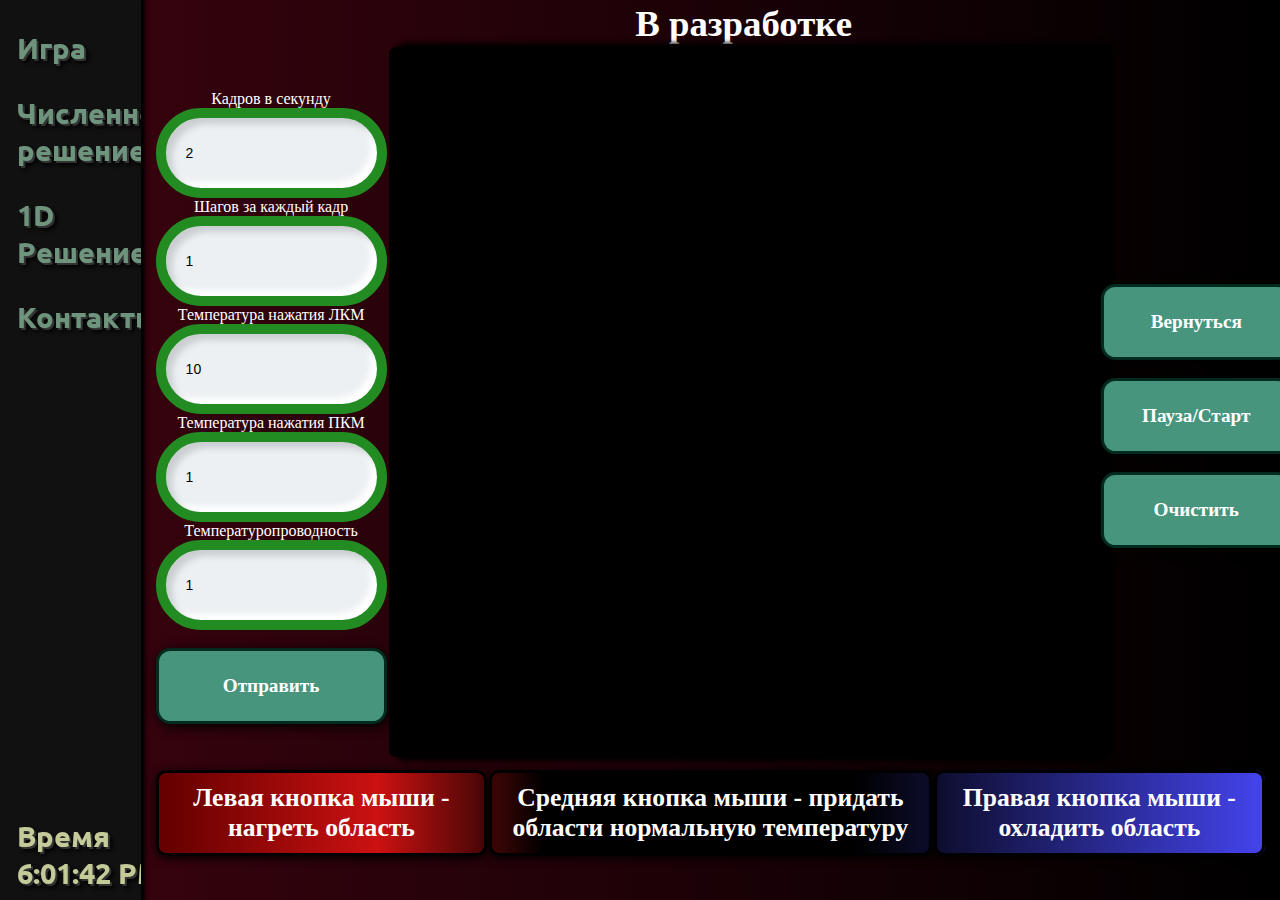
==== index.html @ 304134ef "Add files via upload" ====
<!DOCTYPE html>
<html>
<head> 

  <meta charset="UTF-8">
  <meta name="viewport" content="width=device-width, initial-scale=1.0">
  <title>Курсовая работа 131-МКо</title>
  <link rel="stylesheet" href="./css/site.css">
  <link rel="icon" href="Img/favicon.ico">
  
</head>

<nav class="menu">
    <table>
    <tr><td class ="menutable">
        <li><a href="index.html">Игра</a></li>
        <li><a href="index2.html">Численное решение</a></li>
        <li><a href="index3.html">1D Решение</a></li>
        <li><a href="#">Контакты</a></li>
    </td></tr>
    <tr><td>
        <li><div class="showtime"> Время <div id="clock">
        </div></li>
    </td></tr>
    </table>
</nav>


<body>

  <table class="TableGame">
    <tr>
      <td></td>
      <th class="headesthead">В разработке</th>
      <td></td>
    </tr>
    <tr>
      <td>
                    <label>
                    Кадров в секунду
                    <form> <input type="text" class="forms" id="fraps" value="2">
                    </form>
                    </label>


                    <label>
                    Шагов за каждый кадр
                    <form > <input type="text" class="forms" id="steps" value="1" pattern ="[0-9]{0,3}">
                    </form>
                    </label>

                    <label>
                    Температура нажатия ЛКМ
                    <form > <input type="text" class="forms"  id="T_mmx" value="10"  pattern ="[0-9]{0,3}">
                    </form>
                    </label>

                    <label>Температура нажатия ПКМ
                    <form> <input type="text"  class="forms"  id="T_mmn" value="1">
                    </form>
                    </label>

                    <label>Температуропроводность
                    <form > <input type="text"  class="forms"  id="T_mmn" value="1">
                    </form>
                    </label>

                    <input class="knopki" type="button" id="sendbutton" value="Отправить"/>
      </td>


      <td>
        <div class ="game">
          <canvas class="Heat" id="Heat_2D_canvas" width="700" height="700">fff</canvas>
        </div>
      </td>


      <td style="text-align: start;"> 
        <ul>
          <li> 
            <input class="knopki" type="button" id="toback" value="Вернуться"/>
          </li>
          <li>
            <input class="knopki" type="button" id="button_pause" value="Пауза/Старт"/>
          </li>
          <li> 
            <input class="knopki" type="button" id="button_clear" value="Очистить"/>
          </li>
          

        </ul>
        </td>
    </tr>

</table>
<table>
  <tr class="control">

    <td style="width: 30%;">Левая кнопка мыши - нагреть область</td>

    <td style="width: 700px;">Средняя кнопка мыши - придать области нормальную температуру</td>
    <td style="width: 30%;">Правая кнопка мыши - охладить область</td>
  </tr>
</table>


<script src="./scripts/showtime.js"> </script>
<script src="./scripts/Heat_2D.js"> </script>
</body>
</html>
---- css/site.css ----
@import url('https://fonts.googleapis.com/css?family=Ubuntu');

* {
  font-size: 100%;
  font: optional: 'Ubuntu';
  margin: 0;
  padding: 0;
  top: 0;
  bottom: 0;
  outline: none;
  list-style-type: none;
}

/* Проверка границtable,td,tr,th
{border: 1px solid #fff;}*/



body{
  display: absolute;
  position: inherit; 

  height: 100%;
  width: 87%;
  margin-left: 12%;   /* Поставить такой же, как и ширину боковой панели */
  background: linear-gradient(270deg,#000,#3c030f);
  background-attachment: absolute;
  background-size: 100%;
  color:#fff;
}



.menu {
  display: absolute;
  height: 100%; 
  width: 11%; /* Ширина боковой панели (Изменить ширину body на такое же значение!) */
  position: fixed; /* Остается на месте при скролле */
  z-index: 1; 
  top: 1; 
  left: 0;
  background-color: #111;
  overflow-x: hidden; /* Отключить горизонтальный сролл */
  padding-top: 20px;
  font-size: 180%;
  font-weight: 700;
  font-family: 'Ubuntu';
  margin: 0;
  padding: 0;
  outline: none;
  box-shadow: 0 0 0.15em 4px #000;
}

.menu table,.menu td{
  text-align: start;
  align-content: start;
  height: 100%;
  width: 100%;
}


/* Ссылки в меню */
.menu a {
  padding: 10px 0px 0px 15px;
  text-decoration: none;
  color: #6F947E;
  display: grid;
  margin-top: 2vh; /* Расстояние между ссылками */
  text-shadow: 2px 2px #333, 4px 4px 4px #000;
}

/* Смена цввета при наведении */
.menu a:hover {
    color: #f1f1f1;
    text-shadow: 3px 3px 1px #000;
}


/*////////////////////////////////////////////////////////////////////////////////////////////////////////////////////////*/
/* Время */
/*////////////////////////////////////////////////////////////////////////////////////////////////////////////////////////*/
.showtime {
    padding: 0 8px 6px 15px;
    color: #C4CA98;
    display: grid;
    text-shadow: 2px 2px #333, 4px 4px 4px #000;
}


/*////////////////////////////////////////////////////////////////////////////////////////////////////////////////////////*/
/* Страница */
/*////////////////////////////////////////////////////////////////////////////////////////////////////////////////////////*/

/* Заголовок */
.headesthead{
  font-size: 2.3rem;
  margin: 10px;
  text-align: center;
}

table,tr,th{
  width: 100%;
  height: 100%;
  text-align: center;
}


#board,#Heat_2D_canvas {
  width: 700px;
  height: 700px; 
}


.Heat{
  border:5px solid #000000; 
  border-radius:7px; 
  margin-bottom: 5px;
  background-color: #000000;
  box-shadow:  10px 0 0.3em  0.2em #000;;
}

/* Надпись с управлением */
.control{
  width: 100%;
  text-align: center;
  color: #fff;
  background-color: #47957D;
  font-weight: 600;
  font-size: 160%;
  background: linear-gradient(to left, #44e 0%, #000 37%,#000 65%, #c11 80%,#600 99%);
  background-attachment: absolute;
  background-size: 100%;
  border-radius: 10px;
  

}

.control td {
border: 3px solid #000;
padding: 10px 10px;
border-radius: 10px;
box-shadow: 0px 2px 10px 0em #000;
}


/* На экранах меньшего размера, где высота менее 450 пикселей, изменяет стиль боковой панели (меньше отступов и меньший размер шрифта). */
@media screen and (max-height: 450px) {
    .menu {padding-top: 15px;}
    .menu a {font-size: 18px;}
}

.knopki {
    margin-top: 2vh;
    color: #fff;
    font-family: 'Oswald';
    font-weight: 600;
    font-size: 120%;
    padding: 1.25em 2em;
    background: #47957D;
    border: 3px solid #022B1F;
    border-radius: 0.75em;
    transform-style: preserve-3d;
    transition: transform 150ms cubic-bezier(0, 0, 0.58, 1), background 150ms cubic-bezier(0, 0, 0.58, 1);
    min-width: 100%;
    box-shadow:  2px 3px 0.6em 0 #000;
    }

.knopki:hover {
      background: #4a1517;
      color: #fff;
      border: 3px ridge #170109;
      transform: translate(0, 0.25em);
      cursor:pointer;
    }
.knopki:active {
      color: #ffffff;
      background: #150007;
      border: 1px ridge #000;
      cursor:grabbing;
      transition: background-color 0.2s ease-in-out;
  }

  /* Кнопка "Очистить"  */
  .clearbut{
    margin-left: 7vh;
    margin-top: 0;
    min-width: 20%;
  }

  /* Темы */

  .themetext{
  text-align: left;
  font-size: 120%;
  font-weight: 600;
  }

  .theme{
    font-family: 'Ubuntu';
    width: 30px;
    height: 30px;
    padding: 0em 0em;
    min-width: 25%;
    min-height: 25%;
    font-size: 100%;
  }


/*////////////////////////////////////////////////////////////////////////////////////////////////////////////*/
/*Слайдеры*/
/*////////////////////////////////////////////////////////////////////////////////////////////////////////////*/


body input[type=range] {
  -webkit-appearance: none;
  -moz-appearance: none;
  appearance: none;
  width: 280px;
  background-color: transparent;
  outline: 3px   hsl(0, 0%, 0%);
  border: 2px solid #b18597;
  border-radius: 0.75em;
  margin-top: 0.25vh;
  margin-bottom: 2.5vh;
}
body input[type=range]:focus {
  outline-color: #f8b195;
}

/* Черта Градиент */
body input[type=range]::-webkit-slider-runnable-track {
  -webkit-appearance: none;
  appearance: none;
  height: 10px;
  background: linear-gradient(to right, #5555ff 0%, #ffa000 40%, #ff0000 90%);
  box-shadow: 1px 1px 1em 2px #000000, -0.5px -0.5px 0.15em 0px #ffffff, 0 0 1em 1px #000;
}

/*Ползунок */
body input[type=range]::-webkit-slider-thumb {
  -webkit-appearance: none;
  appearance: none;
  border:  2px solid #fff;
  border-radius: 70%;
  height: 20px;
  width: 20px;
  position: relative;
  bottom: 8px;
  background: #000;
  background-size: 50%;
  box-shadow: 0px 10px 10px 0px rgba(0, 0, 0, 1);
  cursor: grab;
}
body input[type=range]::-webkit-slider-thumb:active {
  cursor: grabbing;
}

/*Ползунок со временем */
#ctlTime{
  width: 420px;
  &::-webkit-slider-runnable-track {
  -webkit-appearance: none;
  appearance: none;
  height: 10px;
  background: linear-gradient(to right, #aaa 0%, #bbb 50%, #ccc 90%);
  box-shadow: 2px 1px 1em 2px #000000, -0.5px -0.5px 0.1em 0px #cccccc  -webkit-appearance: none;
  text-align: center;
    }

}

/* Загрузка */
.loader {
    width: 35px;
    height: 35px;
    border: 5px solid #FFF;
    border-bottom-color: #FF3D00;
    border-radius: 50%;
    display: inline-block;
    box-sizing: border-box;
    animation: rotation 1s linear infinite;
    }

    @keyframes rotation {
    0% {
        transform: rotate(0deg);
    }
    100% {
        transform: rotate(360deg);
    }
    }


.forms {
 background: #ecf0f3;
  padding: 10px;
  padding-left: 20px;
  height: 50px;
  font-size: 14px;
  border-radius: 50px;
  box-shadow: inset 6px 6px 6px #cbced1, inset -6px -6px 6px white;
}

.forms:hover {
      
    }
          
.forms:focus {

      }
    
.forms:valid {
  border: 10px solid;
  border-color: forestgreen;
}



.forms:invalid {
   border: 10px solid;
  border-color: firebrick;
}
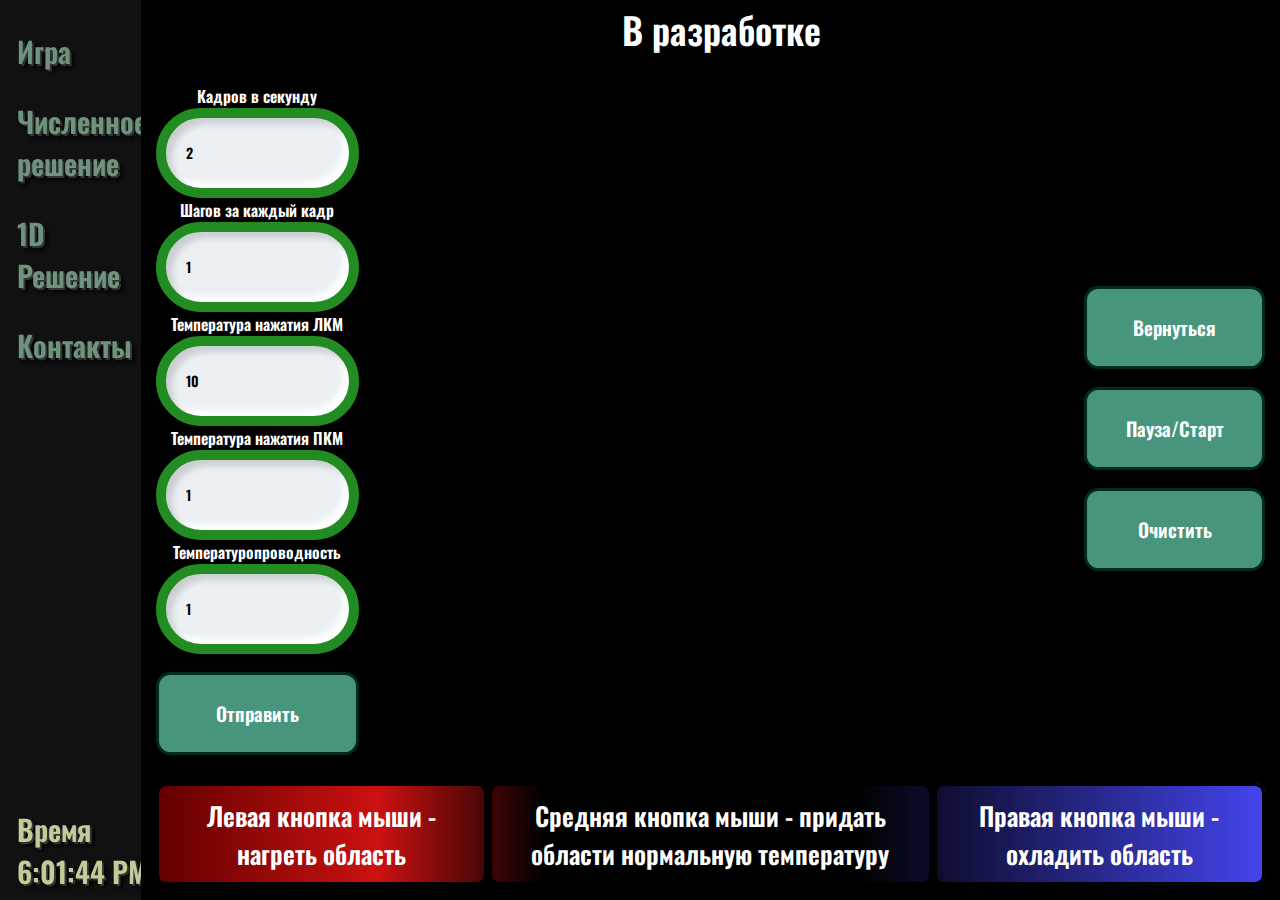
==== commit 37c285a6: "Add files via upload" ====
--- a/index.html
+++ b/index.html
@@ -18,8 +18,8 @@
         <li><a href="index3.html">1D Решение</a></li>
         <li><a href="#">Контакты</a></li>
     </td></tr>
-    <tr><td>
-        <li><div class="showtime"> Время <div id="clock">
+    <tr class="showtime"><td >
+        <li ><div > Время <div id="clock">
         </div></li>
     </td></tr>
     </table>
@@ -28,6 +28,7 @@
 
 <body>
 
+  
   <table class="TableGame">
     <tr>
       <td></td>
--- a/css/site.css
+++ b/css/site.css
@@ -1,29 +1,31 @@
 @import url('https://fonts.googleapis.com/css?family=Ubuntu');
+@import url('https://fonts.googleapis.com/css2?family=Oswald:wght@200..700&display=swap');
 
 * {
   font-size: 100%;
-  font: optional: 'Ubuntu';
+  font-family: 'Oswald';
   margin: 0;
   padding: 0;
   top: 0;
   bottom: 0;
   outline: none;
   list-style-type: none;
-}
-
-/* Проверка границtable,td,tr,th
-{border: 1px solid #fff;}*/
+  font-weight: 600;
+}
+
+/* Проверка границ 
+table,td,tr,th {border: 1px solid #fff;}*/
 
 
 
 body{
   display: absolute;
   position: inherit; 
-
+  font-family: 'Oswald';
   height: 100%;
   width: 87%;
   margin-left: 12%;   /* Поставить такой же, как и ширину боковой панели */
-  background: linear-gradient(270deg,#000,#3c030f);
+  background: linear-gradient(270deg,#000,#000);
   background-attachment: absolute;
   background-size: 100%;
   color:#fff;
@@ -44,7 +46,7 @@
   padding-top: 20px;
   font-size: 180%;
   font-weight: 700;
-  font-family: 'Ubuntu';
+  font-family: 'Oswald';
   margin: 0;
   padding: 0;
   outline: none;
@@ -84,6 +86,7 @@
     color: #C4CA98;
     display: grid;
     text-shadow: 2px 2px #333, 4px 4px 4px #000;
+    height: 10%;
 }
 
 
@@ -106,8 +109,7 @@
 
 
 #board,#Heat_2D_canvas {
-  width: 700px;
-  height: 700px; 
+  background-color: #000000;
 }
 
 
@@ -115,7 +117,7 @@
   border:5px solid #000000; 
   border-radius:7px; 
   margin-bottom: 5px;
-  background-color: #000000;
+  
   box-shadow:  10px 0 0.3em  0.2em #000;;
 }
 
@@ -182,7 +184,7 @@
 
   /* Кнопка "Очистить"  */
   .clearbut{
-    margin-left: 7vh;
+
     margin-top: 0;
     min-width: 20%;
   }
@@ -215,13 +217,15 @@
   -webkit-appearance: none;
   -moz-appearance: none;
   appearance: none;
-  width: 280px;
+  width: 320px;
   background-color: transparent;
   outline: 3px   hsl(0, 0%, 0%);
-  border: 2px solid #b18597;
+  border: 3px solid #000;
   border-radius: 0.75em;
   margin-top: 0.25vh;
   margin-bottom: 2.5vh;
+  border-bottom: 5px solid #111;
+
 }
 body input[type=range]:focus {
   outline-color: #f8b195;
@@ -234,24 +238,29 @@
   height: 10px;
   background: linear-gradient(to right, #5555ff 0%, #ffa000 40%, #ff0000 90%);
   box-shadow: 1px 1px 1em 2px #000000, -0.5px -0.5px 0.15em 0px #ffffff, 0 0 1em 1px #000;
+  border-radius: 1.75em;
+
 }
 
 /*Ползунок */
 body input[type=range]::-webkit-slider-thumb {
   -webkit-appearance: none;
   appearance: none;
-  border:  2px solid #fff;
+  border:  2px solid #ccc;
   border-radius: 70%;
   height: 20px;
   width: 20px;
   position: relative;
   bottom: 8px;
-  background: #000;
+  background: #333;
   background-size: 50%;
   box-shadow: 0px 10px 10px 0px rgba(0, 0, 0, 1);
   cursor: grab;
+  box-shadow: inset 0 0 0 2px #1597ff;
 }
 body input[type=range]::-webkit-slider-thumb:active {
+  background: #000;
+  border:  2px solid #ccc;
   cursor: grabbing;
 }
 
@@ -266,8 +275,53 @@
   box-shadow: 2px 1px 1em 2px #000000, -0.5px -0.5px 0.1em 0px #cccccc  -webkit-appearance: none;
   text-align: center;
     }
-
-}
+}
+
+/*Значения ползунков*/
+#h4-container {
+  width: 300px;
+  max-width: 100%;
+  padding: 0 20px;
+}
+#h4-container #h4-subcontainer {
+  width: 100%;
+  position: relative;
+}
+#h4-container #h4-subcontainer h4 {
+  display: flex;
+  align-items: center;
+  justify-content: center;
+  position: absolute;
+  top: 0;
+  margin-top: -6rem;
+  width: 40px;
+  height: 40px;
+  color: #fff !important;
+  font-size: 12px;
+  transform-origin: center 10px;
+  transition: margin-top 0.15s ease-in-out, opacity 0.15s ease-in-out;
+}
+#h4-container #h4-subcontainer h4 span {
+  position: absolute;
+  width: 100%;
+  height: 100%;
+  top: 0;
+  left: 0;
+  background-color: #ff97ff;
+  border-radius: 100% 10% 0 ;
+  transform: rotate(45deg);
+  z-index: -1;
+}
+
+input:not(:active) + #h4-container h4 {
+  opacity: 0;
+  margin-top: 500px;
+  pointer-events: none;
+}
+
+
+
+
 
 /* Загрузка */
 .loader {
@@ -280,7 +334,6 @@
     box-sizing: border-box;
     animation: rotation 1s linear infinite;
     }
-
     @keyframes rotation {
     0% {
         transform: rotate(0deg);
@@ -290,6 +343,15 @@
     }
     }
 
+/*Статусбар*/
+.statusheat {
+  color: #0f0;
+  border: 5px solid #fff;
+  width: 22%;
+  text-align: left;
+}
+
+/*Формы для заполнения*/
 
 .forms {
  background: #ecf0f3;
@@ -300,24 +362,20 @@
   border-radius: 50px;
   box-shadow: inset 6px 6px 6px #cbced1, inset -6px -6px 6px white;
 }
-
 .forms:hover {
       
-    }
-          
+    }   
 .forms:focus {
 
-      }
-    
+      }   
 .forms:valid {
   border: 10px solid;
   border-color: forestgreen;
 }
-
-
-
 .forms:invalid {
-   border: 10px solid;
+  border: 10px solid;
   border-color: firebrick;
 }
 
+
+
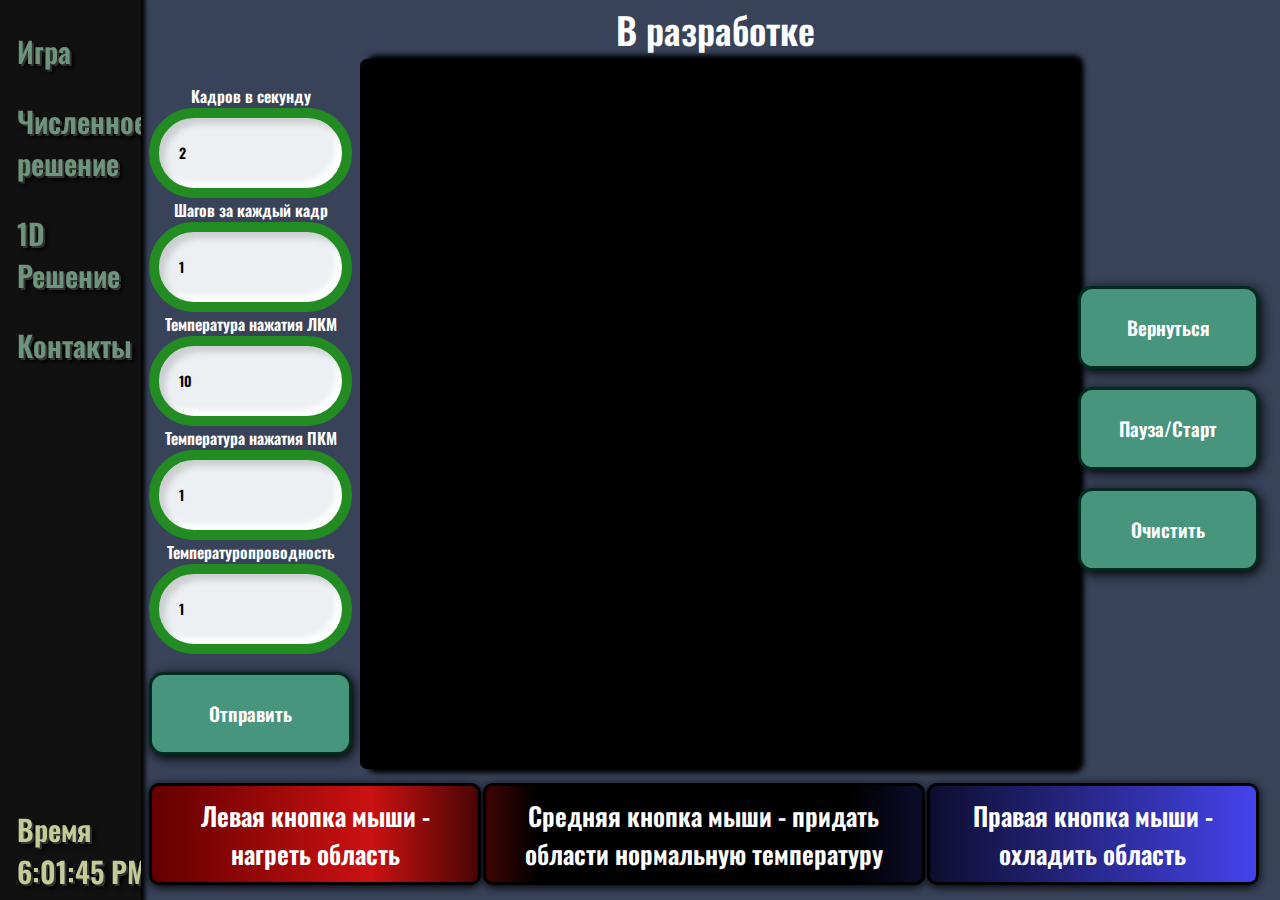
==== commit 34340da4: "Add files via upload" ====
--- a/index.html
+++ b/index.html
@@ -17,10 +17,10 @@
         <li><a href="index2.html">Численное решение</a></li>
         <li><a href="index3.html">1D Решение</a></li>
         <li><a href="#">Контакты</a></li>
-    </td></tr>
+            </td>
+    </tr>
     <tr class="showtime"><td >
-        <li ><div > Время <div id="clock">
-        </div></li>
+        <li ><div > Время <div id="clock"> 00:00:00</div></li>
     </td></tr>
     </table>
 </nav>
@@ -62,7 +62,7 @@
                     </label>
 
                     <label>Температуропроводность
-                    <form > <input type="text"  class="forms"  id="T_mmn" value="1">
+                    <form > <input type="text"  class="forms"  id="T_xi" value="1">
                     </form>
                     </label>
 
@@ -96,7 +96,7 @@
 
 </table>
 <table>
-  <tr class="control">
+  <tr class="controlrules">
 
     <td style="width: 30%;">Левая кнопка мыши - нагреть область</td>
 
@@ -108,5 +108,6 @@
 
 <script src="./scripts/showtime.js"> </script>
 <script src="./scripts/Heat_2D.js"> </script>
+<script src="./scripts/activebutton.js"> </script>
 </body>
 </html>--- a/css/site.css
+++ b/css/site.css
@@ -13,9 +13,9 @@
   font-weight: 600;
 }
 
-/* Проверка границ 
-table,td,tr,th {border: 1px solid #fff;}*/
-
+/* Проверка границ
+table,td,tr,th {border: 1px solid #000;}
+ */
 
 
 body{
@@ -24,11 +24,12 @@
   font-family: 'Oswald';
   height: 100%;
   width: 87%;
-  margin-left: 12%;   /* Поставить такой же, как и ширину боковой панели */
-  background: linear-gradient(270deg,#000,#000);
+  margin-left: 11.5%;   /* Поставить такой же, как и ширину боковой панели */
+  background: linear-gradient(90deg,#384259,#384259);
   background-attachment: absolute;
   background-size: 100%;
   color:#fff;
+  -webkit-text-stroke: 0.01px #000;
 }
 
 
@@ -97,16 +98,21 @@
 /* Заголовок */
 .headesthead{
   font-size: 2.3rem;
-  margin: 10px;
-  text-align: center;
+
+
 }
 
 table,tr,th{
   width: 100%;
+  max-width: 100%;
   height: 100%;
   text-align: center;
 }
 
+.nonmove{
+  width: 10%;
+
+}
 
 #board,#Heat_2D_canvas {
   background-color: #000000;
@@ -117,12 +123,11 @@
   border:5px solid #000000; 
   border-radius:7px; 
   margin-bottom: 5px;
-  
   box-shadow:  10px 0 0.3em  0.2em #000;;
 }
 
 /* Надпись с управлением */
-.control{
+.controlrules{
   width: 100%;
   text-align: center;
   color: #fff;
@@ -133,11 +138,9 @@
   background-attachment: absolute;
   background-size: 100%;
   border-radius: 10px;
-  
-
-}
-
-.control td {
+}
+
+.controlrules td {
 border: 3px solid #000;
 padding: 10px 10px;
 border-radius: 10px;
@@ -167,14 +170,15 @@
     box-shadow:  2px 3px 0.6em 0 #000;
     }
 
-.knopki:hover {
+.knopki:hover,.theme:hover{
       background: #4a1517;
       color: #fff;
       border: 3px ridge #170109;
       transform: translate(0, 0.25em);
       cursor:pointer;
     }
-.knopki:active {
+
+.knopki:active,.theme:active{
       color: #ffffff;
       background: #150007;
       border: 1px ridge #000;
@@ -182,36 +186,56 @@
       transition: background-color 0.2s ease-in-out;
   }
 
-  /* Кнопка "Очистить"  */
+/* Кнопка "Очистить"  */
   .clearbut{
-
-    margin-top: 0;
-    min-width: 20%;
-  }
-
-  /* Темы */
-
+    margin-top: -1vh;
+    margin-left: -1vh;
+    min-width: 10%;
+    height: 50px;
+    padding: 0 0;
+  }
+
+
+/* Темы */
   .themetext{
-  text-align: left;
-  font-size: 120%;
-  font-weight: 600;
+  text-align: center;
+  font-size: 200%;
+  font-weight: 700;
   }
 
   .theme{
     font-family: 'Ubuntu';
-    width: 30px;
-    height: 30px;
+    width: 50px;
+    height: 50px;
     padding: 0em 0em;
-    min-width: 25%;
-    min-height: 25%;
+    min-width: 50px;
     font-size: 100%;
-  }
-
+    color: #fff;
+    border-radius: 3.6rem;
+    background: #222;
+    border: 2px solid #000;
+  }
+
+ .activebutton{
+    font-family: 'Ubuntu';
+    width: 50px;
+    height: 50px;
+    padding: 0em 0em;
+    min-width: 50px;
+    font-size: 100%;
+    color: #000;
+    border-radius: 3.6rem;
+    background: #fff;
+    border: 2px solid #000;
+  }
 
 /*////////////////////////////////////////////////////////////////////////////////////////////////////////////*/
 /*Слайдеры*/
 /*////////////////////////////////////////////////////////////////////////////////////////////////////////////*/
 
+.numheatsliders{
+  font-size:20px;
+}
 
 body input[type=range] {
   -webkit-appearance: none;
@@ -222,8 +246,8 @@
   outline: 3px   hsl(0, 0%, 0%);
   border: 3px solid #000;
   border-radius: 0.75em;
-  margin-top: 0.25vh;
-  margin-bottom: 2.5vh;
+  margin-top: 1vh;
+  margin-bottom: 1vh;
   border-bottom: 5px solid #111;
 
 }
@@ -236,7 +260,7 @@
   -webkit-appearance: none;
   appearance: none;
   height: 10px;
-  background: linear-gradient(to right, #5555ff 0%, #ffa000 40%, #ff0000 90%);
+
   box-shadow: 1px 1px 1em 2px #000000, -0.5px -0.5px 0.15em 0px #ffffff, 0 0 1em 1px #000;
   border-radius: 1.75em;
 
@@ -264,7 +288,15 @@
   cursor: grabbing;
 }
 
+.Temperature::-webkit-slider-runnable-track{
+
+   background: linear-gradient(to right, #5555ff 0%, #ffa000 40%, #ff0000 90%, #660000 100%);
+}
+
 /*Ползунок со временем */
+.ctlTime{
+  font-size:30px;
+}
 #ctlTime{
   width: 420px;
   &::-webkit-slider-runnable-track {
@@ -272,10 +304,9 @@
   appearance: none;
   height: 10px;
   background: linear-gradient(to right, #aaa 0%, #bbb 50%, #ccc 90%);
-  box-shadow: 2px 1px 1em 2px #000000, -0.5px -0.5px 0.1em 0px #cccccc  -webkit-appearance: none;
-  text-align: center;
-    }
-}
+  box-shadow: 2px 1px 1em 2px #000000, -0.5px -0.5px 0.1em 0px #cccccc;  -webkit-appearance: none;
+  text-align: center;}
+  }
 
 /*Значения ползунков*/
 #h4-container {
@@ -283,10 +314,12 @@
   max-width: 100%;
   padding: 0 20px;
 }
+
 #h4-container #h4-subcontainer {
   width: 100%;
   position: relative;
 }
+
 #h4-container #h4-subcontainer h4 {
   display: flex;
   align-items: center;
@@ -296,63 +329,105 @@
   margin-top: -6rem;
   width: 40px;
   height: 40px;
-  color: #fff !important;
-  font-size: 12px;
-  transform-origin: center 10px;
-  transition: margin-top 0.15s ease-in-out, opacity 0.15s ease-in-out;
-}
+  color: #000 !important;
+  font-size: 16px;
+  transition: margin-top 0.15s ease-in-out, opacity 0.05s ease-in-out;
+}
+
 #h4-container #h4-subcontainer h4 span {
   position: absolute;
   width: 100%;
   height: 100%;
   top: 0;
   left: 0;
-  background-color: #ff97ff;
+  background: hsl(190 100% 70%);
+  filter: drop-shadow(1.7rem 1.8rem 25px hsl(190 100% 50%));
   border-radius: 100% 10% 0 ;
   transform: rotate(45deg);
   z-index: -1;
+}
+
+.h4time{
+  &#h4-container{
+  width: 400px;
+  border: 1px solid #fff;
+  margin-left: 11.2rem;
+}
 }
 
 input:not(:active) + #h4-container h4 {
   opacity: 0;
   margin-top: 500px;
   pointer-events: none;
-}
-
-
-
-
+  transition: margin-top 0.55s ease-in-out, opacity 0.05s ease-in-out;
+}
+
+
+
+
+/*Статусбар*/
+.statusheat {
+  vertical-align: middle;
+
+  color: #fff;
+  border: 0px solid #fff;
+  width: 300px;
+  height: 60px;
+  max-width: 300px;
+  max-height: 80px;
+  font-size: 180%;
+  text-align: justify-all;
+
+}
 
 /* Загрузка */
 .loader {
-    width: 35px;
-    height: 35px;
-    border: 5px solid #FFF;
-    border-bottom-color: #FF3D00;
-    border-radius: 50%;
+    width: 46px;
+    height: 46px;
+    border: 7px double #FFF;
+    border-top-color: #F73859;
+    border-bottom-color: #F73859;
+    border-radius: 100%;
     display: inline-block;
     box-sizing: border-box;
-    animation: rotation 1s linear infinite;
+
+    animation: rotation 3s linear infinite;
+    background-origin: 1px ;
+    align-content: center;
+    text-align: center;
+    background-color: hsl(7,4%,10%);
+    margin-right: 2vh;
     }
     @keyframes rotation {
     0% {
-        transform: rotate(0deg);
-    }
+        transform: rotate(0deg);   
+    }
+
+    50%{
+        filter: blur(0.5px);
+        transform: rotate(360deg); 
+        border:20px double #000;
+    }
+
+    50%{
+      transform: rotate(1080deg);
+      filter: blur(1px);
+    }
+
+    75%
+    {
+        transform: rotate(1440deg);
+        border: 7px double #FFF;
+    }
+
     100% {
-        transform: rotate(360deg);
-    }
-    }
-
-/*Статусбар*/
-.statusheat {
-  color: #0f0;
-  border: 5px solid #fff;
-  width: 22%;
-  text-align: left;
-}
+        transform: rotate(1440deg);
+    }
+    }
+
+
 
 /*Формы для заполнения*/
-
 .forms {
  background: #ecf0f3;
   padding: 10px;
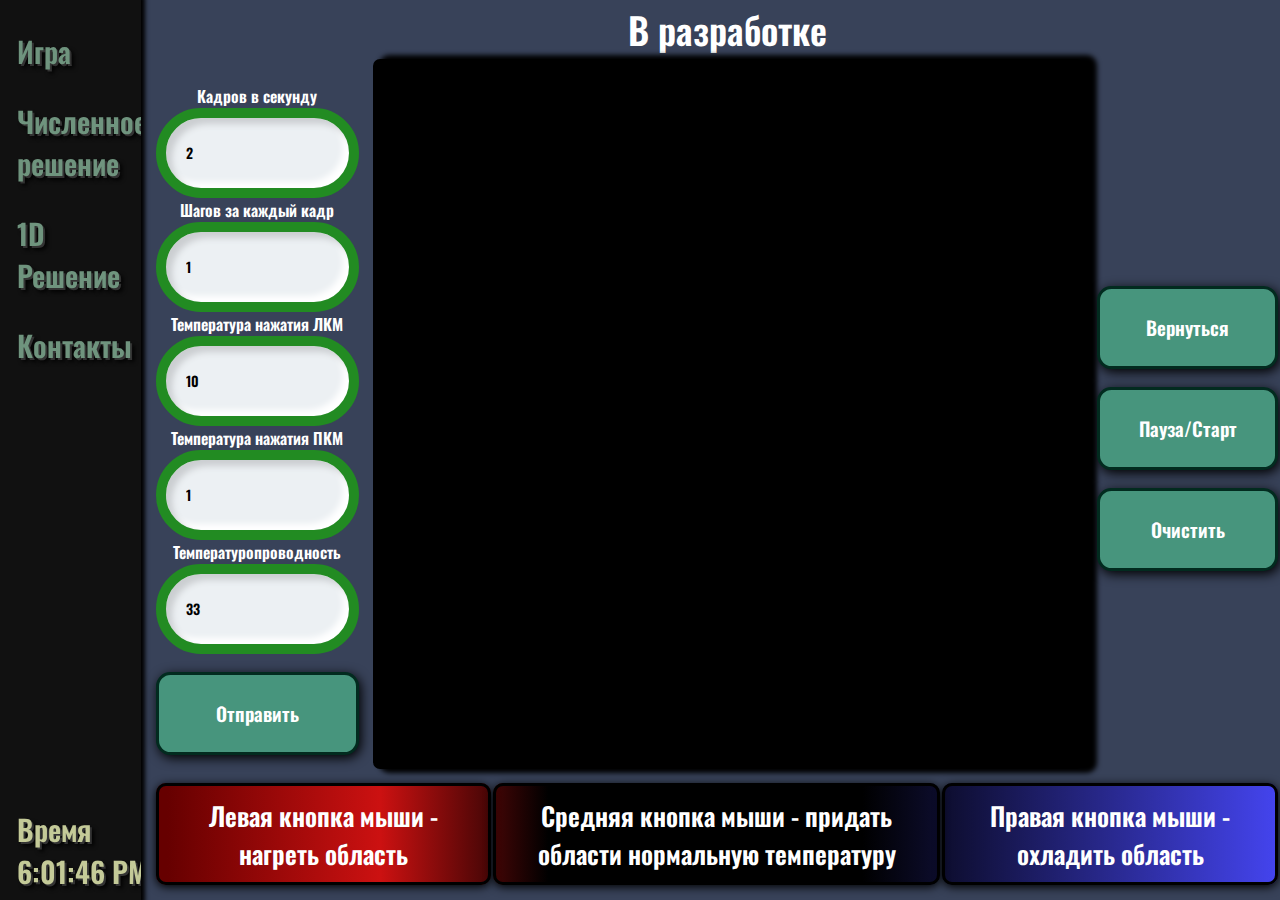
==== commit fc0eefdc: "Add files via upload" ====
--- a/index.html
+++ b/index.html
@@ -62,7 +62,7 @@
                     </label>
 
                     <label>Температуропроводность
-                    <form > <input type="text"  class="forms"  id="T_xi" value="1">
+                    <form > <input type="text"  class="forms"  id="T_xi" value="33">
                     </form>
                     </label>
 
--- a/css/site.css
+++ b/css/site.css
@@ -14,7 +14,7 @@
 }
 
 /* Проверка границ
-table,td,tr,th {border: 1px solid #000;}
+table,td,tr,th {border: 1px solid #000;}S
  */
 
 
@@ -23,8 +23,8 @@
   position: inherit; 
   font-family: 'Oswald';
   height: 100%;
-  width: 87%;
-  margin-left: 11.5%;   /* Поставить такой же, как и ширину боковой панели */
+  width: 88%;
+  margin-left: 12%;   /* Поставить такой же, как и ширину боковой панели */
   background: linear-gradient(90deg,#384259,#384259);
   background-attachment: absolute;
   background-size: 100%;
@@ -170,7 +170,7 @@
     box-shadow:  2px 3px 0.6em 0 #000;
     }
 
-.knopki:hover,.theme:hover{
+.knopki:hover,.theme:hover,.activebuttonpause{
       background: #4a1517;
       color: #fff;
       border: 3px ridge #170109;
@@ -217,17 +217,11 @@
   }
 
  .activebutton{
-    font-family: 'Ubuntu';
-    width: 50px;
-    height: 50px;
-    padding: 0em 0em;
-    min-width: 50px;
-    font-size: 100%;
     color: #000;
-    border-radius: 3.6rem;
     background: #fff;
     border: 2px solid #000;
   }
+
 
 /*////////////////////////////////////////////////////////////////////////////////////////////////////////////*/
 /*Слайдеры*/
@@ -350,7 +344,6 @@
 .h4time{
   &#h4-container{
   width: 400px;
-  border: 1px solid #fff;
   margin-left: 11.2rem;
 }
 }
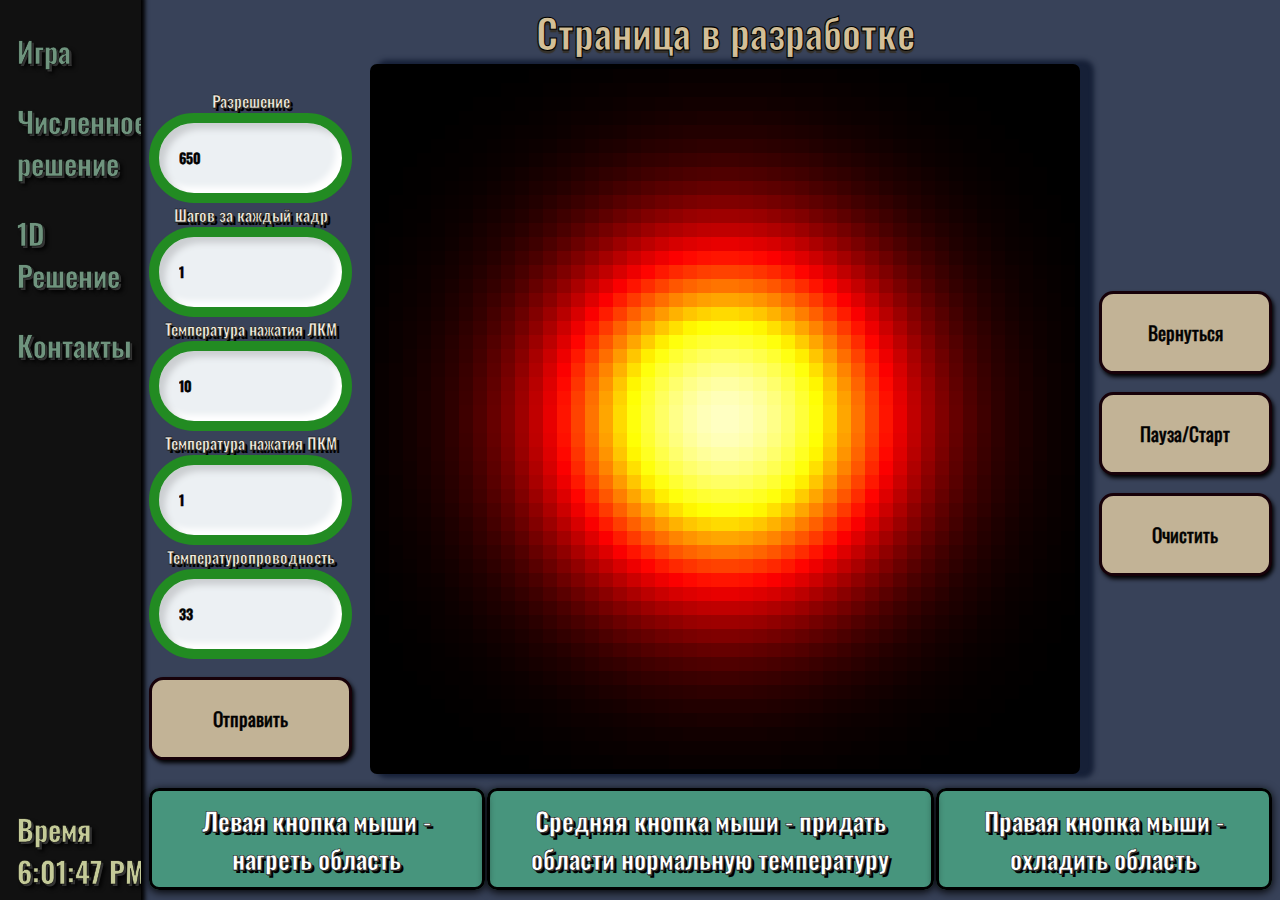
==== commit 74bd8230: "Add files via upload" ====
--- a/index.html
+++ b/index.html
@@ -32,14 +32,14 @@
   <table class="TableGame">
     <tr>
       <td></td>
-      <th class="headesthead">В разработке</th>
+      <th class="headesthead">Страница в разработке</th>
       <td></td>
     </tr>
     <tr>
       <td>
                     <label>
-                    Кадров в секунду
-                    <form> <input type="text" class="forms" id="fraps" value="2">
+                    Разрешение
+                    <form> <input type="text" class="forms" id="size" value="650"  pattern ="[5-9]|[1-9][0-9]{1,2}|1[0-4][0-9]{2}|1500">
                     </form>
                     </label>
 
@@ -52,17 +52,17 @@
 
                     <label>
                     Температура нажатия ЛКМ
-                    <form > <input type="text" class="forms"  id="T_mmx" value="10"  pattern ="[0-9]{0,3}">
+                    <form > <input type="text" class="forms"  id="T_mmx" value="10"  pattern ="|-100000|-[0-9]{0,4}|[0-9]{0,4}|10000">
                     </form>
                     </label>
 
                     <label>Температура нажатия ПКМ
-                    <form> <input type="text"  class="forms"  id="T_mmn" value="1">
+                    <form> <input type="text"  class="forms"  id="T_mmn" value="1" pattern ="|-10000|-[0-9]{0,4}|[0-9]{0,4}|10000">
                     </form>
                     </label>
 
                     <label>Температуропроводность
-                    <form > <input type="text"  class="forms"  id="T_xi" value="33">
+                    <form > <input type="text"  class="forms"  id="T_xi" value="33" pattern ="[0-9]|[1-3][0-9]|40">
                     </form>
                     </label>
 
--- a/css/site.css
+++ b/css/site.css
@@ -16,7 +16,9 @@
 /* Проверка границ
 table,td,tr,th {border: 1px solid #000;}S
  */
-
+hr{
+    border: 4px double #162037;
+}
 
 body{
   display: absolute;
@@ -24,15 +26,20 @@
   font-family: 'Oswald';
   height: 100%;
   width: 88%;
-  margin-left: 12%;   /* Поставить такой же, как и ширину боковой панели */
+  margin-left: 11.5%;   /* Поставить такой же, как и ширину боковой панели */
   background: linear-gradient(90deg,#384259,#384259);
   background-attachment: absolute;
   background-size: 100%;
-  color:#fff;
-  -webkit-text-stroke: 0.01px #000;
-}
-
-
+  color:#F0EADF;
+  -webkit-text-stroke: 0.03em #000;
+  text-shadow: 1px 1px #333, 3px 3px 0px #000;
+}
+
+.controls{
+  width: 100%;
+  height: 100%;
+
+}
 
 .menu {
   display: absolute;
@@ -97,9 +104,10 @@
 
 /* Заголовок */
 .headesthead{
-  font-size: 2.3rem;
-
-
+  font-size: 2.5rem;
+  color: #D3BF97;
+  -webkit-text-stroke: 0.07rem #000;
+  text-shadow: 0px 0.2rem 0.05rem #35312A;
 }
 
 table,tr,th{
@@ -109,22 +117,57 @@
   text-align: center;
 }
 
-.nonmove{
-  width: 10%;
-
-}
-
 #board,#Heat_2D_canvas {
   background-color: #000000;
 }
 
 
+#board{
+    color: #000;
+    border-radius:4px;
+}
+
+
+#T1C{
+  width:250px;
+  max-width: 250px;
+}
+
+/*Оформление таблицы */
 .Heat{
-  border:5px solid #000000; 
+  border:5px solid #000; 
   border-radius:7px; 
   margin-bottom: 5px;
-  box-shadow:  10px 0 0.3em  0.2em #000;;
-}
+  box-shadow:  10px 0 0.3em  0.2em #162037;
+}
+
+.ctlTime{
+  font-size:30px;
+  background: #101423;
+  border: 3px double #162037;
+  box-shadow:  0 0.1em 0.1em  0em #111;
+}
+
+.board,.outaboard{
+  background: #070707;
+  border: 3px double #162037;
+box-shadow:  0 0.2em 0.1em  0em #111;
+}
+
+ .themetext,.numheatsliders,.statusheat,.buttons_block{
+  text-align: center;
+  font-size: 200%;
+  font-weight: 700;
+  background: #101423;
+  border: 5px double #162037;
+  box-shadow:  0 0.1em 0.1em  0em #111;
+  }
+
+  .buttons_block{
+    font-size: 100%;
+      box-shadow:  0 0.2rem 0.1em  0em #111;
+      height: 50px;
+  }
 
 /* Надпись с управлением */
 .controlrules{
@@ -134,7 +177,7 @@
   background-color: #47957D;
   font-weight: 600;
   font-size: 160%;
-  background: linear-gradient(to left, #44e 0%, #000 37%,#000 65%, #c11 80%,#600 99%);
+
   background-attachment: absolute;
   background-size: 100%;
   border-radius: 10px;
@@ -148,6 +191,8 @@
 }
 
 
+
+
 /* На экранах меньшего размера, где высота менее 450 пикселей, изменяет стиль боковой панели (меньше отступов и меньший размер шрифта). */
 @media screen and (max-height: 450px) {
     .menu {padding-top: 15px;}
@@ -156,21 +201,22 @@
 
 .knopki {
     margin-top: 2vh;
-    color: #fff;
+    color: #000;
     font-family: 'Oswald';
-    font-weight: 600;
+    font-weight: 400;
     font-size: 120%;
     padding: 1.25em 2em;
-    background: #47957D;
-    border: 3px solid #022B1F;
+    background: #C2B396;
+    border: 3px solid #170109;
     border-radius: 0.75em;
     transform-style: preserve-3d;
     transition: transform 150ms cubic-bezier(0, 0, 0.58, 1), background 150ms cubic-bezier(0, 0, 0.58, 1);
     min-width: 100%;
-    box-shadow:  2px 3px 0.6em 0 #000;
-    }
-
-.knopki:hover,.theme:hover,.activebuttonpause{
+    box-shadow:  2px 3px 0.23em 0 #000;
+
+    }
+
+.knopki:hover,.activebuttonpause{
       background: #4a1517;
       color: #fff;
       border: 3px ridge #170109;
@@ -189,7 +235,7 @@
 /* Кнопка "Очистить"  */
   .clearbut{
     margin-top: -1vh;
-    margin-left: -1vh;
+    margin-right: 4rem;
     min-width: 10%;
     height: 50px;
     padding: 0 0;
@@ -197,29 +243,32 @@
 
 
 /* Темы */
-  .themetext{
-  text-align: center;
-  font-size: 200%;
-  font-weight: 700;
-  }
-
   .theme{
-    font-family: 'Ubuntu';
-    width: 50px;
-    height: 50px;
-    padding: 0em 0em;
-    min-width: 50px;
-    font-size: 100%;
-    color: #fff;
+    font-family: 'Oswald';
+    min-width: 40px;
+    font-size: 90%;
+    color: #000;
     border-radius: 3.6rem;
-    background: #222;
+
     border: 2px solid #000;
-  }
+    text-align: center;
+    font-weight: 300;
+    background: #C2B396;
+    border: 5px double #162037;
+  }
+
+  .theme:hover{
+      background: #4a1517;
+      color: #fff;
+      border: 3px ridge #170109;
+      transform: translate(0, -0.1em);
+      cursor:pointer;
+    }
 
  .activebutton{
     color: #000;
-    background: #fff;
-    border: 2px solid #000;
+    background: #F0EADF;
+    border: 5px double #162037;
   }
 
 
@@ -254,8 +303,6 @@
   -webkit-appearance: none;
   appearance: none;
   height: 10px;
-
-  box-shadow: 1px 1px 1em 2px #000000, -0.5px -0.5px 0.15em 0px #ffffff, 0 0 1em 1px #000;
   border-radius: 1.75em;
 
 }
@@ -264,54 +311,64 @@
 body input[type=range]::-webkit-slider-thumb {
   -webkit-appearance: none;
   appearance: none;
-  border:  2px solid #ccc;
-  border-radius: 70%;
-  height: 20px;
-  width: 20px;
+  border:  3px solid #aaa;
+  background: #fff;
+  border-radius: 100% 100% 100% 100%;
+  height: 25px;
+  width: 25px;
   position: relative;
   bottom: 8px;
-  background: #333;
   background-size: 50%;
   box-shadow: 0px 10px 10px 0px rgba(0, 0, 0, 1);
   cursor: grab;
-  box-shadow: inset 0 0 0 2px #1597ff;
-}
+  transform: rotate(0deg);
+}
+
 body input[type=range]::-webkit-slider-thumb:active {
-  background: #000;
-  border:  2px solid #ccc;
+  background: #333;
+  border:  3px ridge #000;
   cursor: grabbing;
-}
-
-.Temperature::-webkit-slider-runnable-track{
-
+  filter: hue-rotate(90deg);
+}
+
+/* Температурные слайдеры */
+.TemperatureSlider::-webkit-slider-runnable-track{
    background: linear-gradient(to right, #5555ff 0%, #ffa000 40%, #ff0000 90%, #660000 100%);
 }
 
+/* Остальные слайдеры  */
+.OtherSlider::-webkit-slider-runnable-track{
+   background: linear-gradient(to right, #425938 0%, #ffa000 40%, #593842 90%);
+
+}
+
+
 /*Ползунок со временем */
-.ctlTime{
-  font-size:30px;
-}
+
 #ctlTime{
   width: 420px;
   &::-webkit-slider-runnable-track {
   -webkit-appearance: none;
   appearance: none;
   height: 10px;
-  background: linear-gradient(to right, #aaa 0%, #bbb 50%, #ccc 90%);
-  box-shadow: 2px 1px 1em 2px #000000, -0.5px -0.5px 0.1em 0px #cccccc;  -webkit-appearance: none;
+  background: linear-gradient(to right, #000002 14%,  #ff0000 100%);
   text-align: center;}
   }
+
+
 
 /*Значения ползунков*/
 #h4-container {
-  width: 300px;
+  width: 295px;
   max-width: 100%;
   padding: 0 20px;
+
 }
 
 #h4-container #h4-subcontainer {
   width: 100%;
   position: relative;
+
 }
 
 #h4-container #h4-subcontainer h4 {
@@ -320,31 +377,35 @@
   justify-content: center;
   position: absolute;
   top: 0;
-  margin-top: -6rem;
+  margin-top: -5.48rem;
   width: 40px;
   height: 40px;
-  color: #000 !important;
-  font-size: 16px;
-  transition: margin-top 0.15s ease-in-out, opacity 0.05s ease-in-out;
-}
-
-#h4-container #h4-subcontainer h4 span {
+  color: #eee !important;
+  font-size: 18px;
+  transition: margin-top 0.25s ease-in-out, opacity 0.05s ease-in-out;
+  filter: drop-shadow(0px 2px 0px hsl(0 0% 0%));
+
+}
+
+#h4-container #h4-subcontainer h4 span{
   position: absolute;
   width: 100%;
   height: 100%;
   top: 0;
   left: 0;
-  background: hsl(190 100% 70%);
-  filter: drop-shadow(1.7rem 1.8rem 25px hsl(190 100% 50%));
+  outline:4px ridge hsl(190 40% 20%);
+  background: #000;
+  filter: drop-shadow(2.3rem 2.8rem 25px hsl(190 100% 50%));
   border-radius: 100% 10% 0 ;
   transform: rotate(45deg);
   z-index: -1;
+  text-align: center;
 }
 
 .h4time{
   &#h4-container{
-  width: 400px;
-  margin-left: 11.2rem;
+  width: 397px;
+  margin-left: 11.4rem;
 }
 }
 
@@ -355,35 +416,30 @@
   transition: margin-top 0.55s ease-in-out, opacity 0.05s ease-in-out;
 }
 
-
-
-
 /*Статусбар*/
 .statusheat {
   vertical-align: middle;
-
   color: #fff;
-  border: 0px solid #fff;
   width: 300px;
-  height: 60px;
+  height: 30px;
   max-width: 300px;
-  max-height: 80px;
-  font-size: 180%;
+  max-width: 300px;
+  max-height: 50px;
+  font-size: 140%;
   text-align: justify-all;
 
 }
 
 /* Загрузка */
 .loader {
-    width: 46px;
-    height: 46px;
-    border: 7px double #FFF;
+    width: 40px;
+    height: 40px;
+    border: 7px double #fff;
     border-top-color: #F73859;
-    border-bottom-color: #F73859;
+    border-bottom-color: #F03859;
     border-radius: 100%;
     display: inline-block;
     box-sizing: border-box;
-
     animation: rotation 3s linear infinite;
     background-origin: 1px ;
     align-content: center;
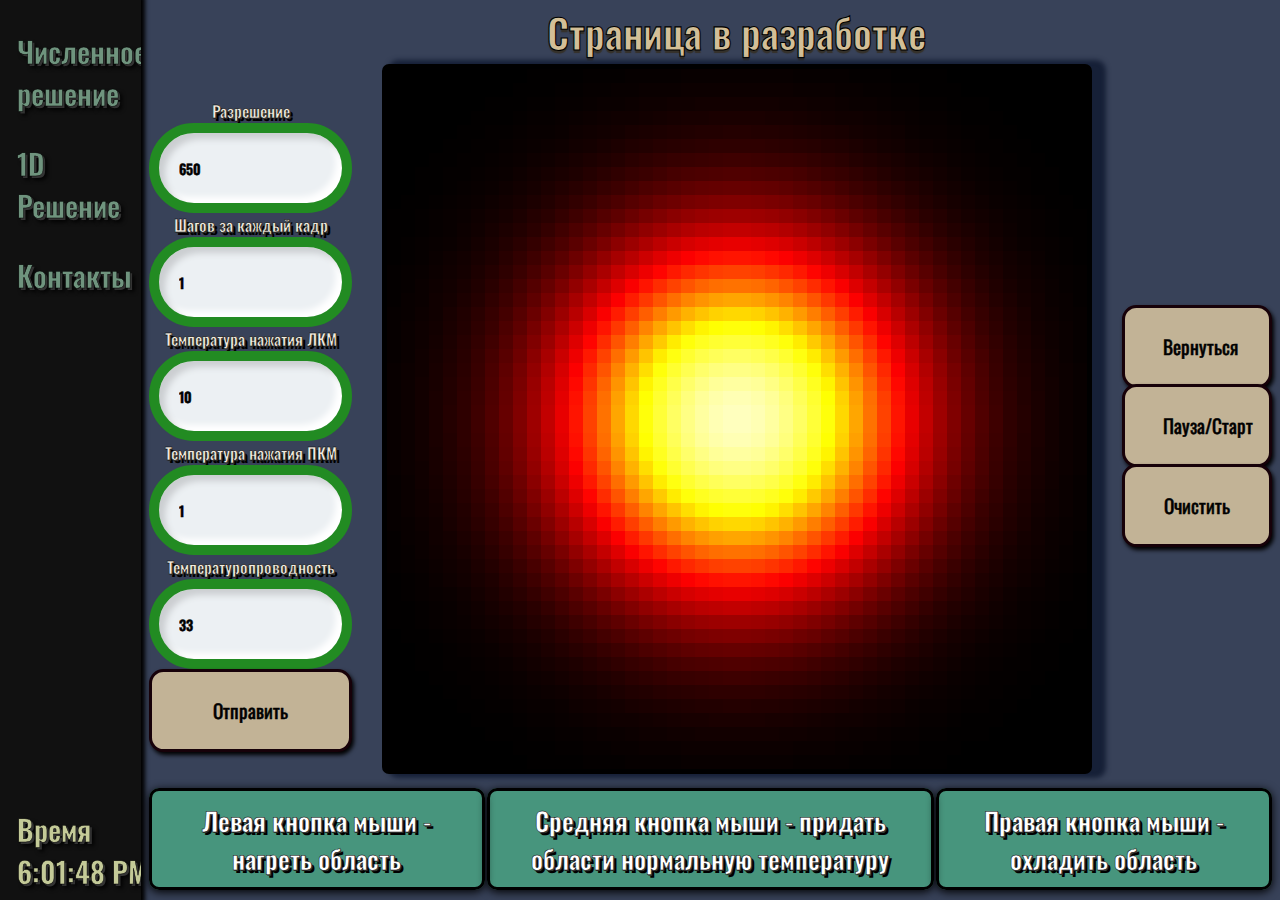
==== commit fdeb1f91: "Add files via upload" ====
--- a/index.html
+++ b/index.html
@@ -13,10 +13,10 @@
 <nav class="menu">
     <table>
     <tr><td class ="menutable">
-        <li><a href="index.html">Игра</a></li>
+        
         <li><a href="index2.html">Численное решение</a></li>
         <li><a href="index3.html">1D Решение</a></li>
-        <li><a href="#">Контакты</a></li>
+        <li><a href="index4.html">Контакты</a></li>
             </td>
     </tr>
     <tr class="showtime"><td >
--- a/css/site.css
+++ b/css/site.css
@@ -19,7 +19,9 @@
 hr{
     border: 4px double #162037;
 }
-
+a{
+  color: #99c;
+}
 body{
   display: absolute;
   position: inherit; 
@@ -199,8 +201,8 @@
     .menu a {font-size: 18px;}
 }
 
-.knopki {
-    margin-top: 2vh;
+.knopki{
+    margin-bottom: -0.4vh;
     color: #000;
     font-family: 'Oswald';
     font-weight: 400;
@@ -213,7 +215,7 @@
     transition: transform 150ms cubic-bezier(0, 0, 0.58, 1), background 150ms cubic-bezier(0, 0, 0.58, 1);
     min-width: 100%;
     box-shadow:  2px 3px 0.23em 0 #000;
-
+    width: 150px;
     }
 
 .knopki:hover,.activebuttonpause{
@@ -246,15 +248,17 @@
   .theme{
     font-family: 'Oswald';
     min-width: 40px;
+    width: 50px;
     font-size: 90%;
     color: #000;
-    border-radius: 3.6rem;
-
+    border-radius: 1rem;
     border: 2px solid #000;
     text-align: center;
     font-weight: 300;
     background: #C2B396;
     border: 5px double #162037;
+    transform-style: preserve-3d;
+    transition: transform 150ms cubic-bezier(0, 0, 0.58, 1), background 150ms cubic-bezier(0, 0, 0.58, 1);
   }
 
   .theme:hover{
@@ -344,7 +348,6 @@
 
 
 /*Ползунок со временем */
-
 #ctlTime{
   width: 420px;
   &::-webkit-slider-runnable-track {
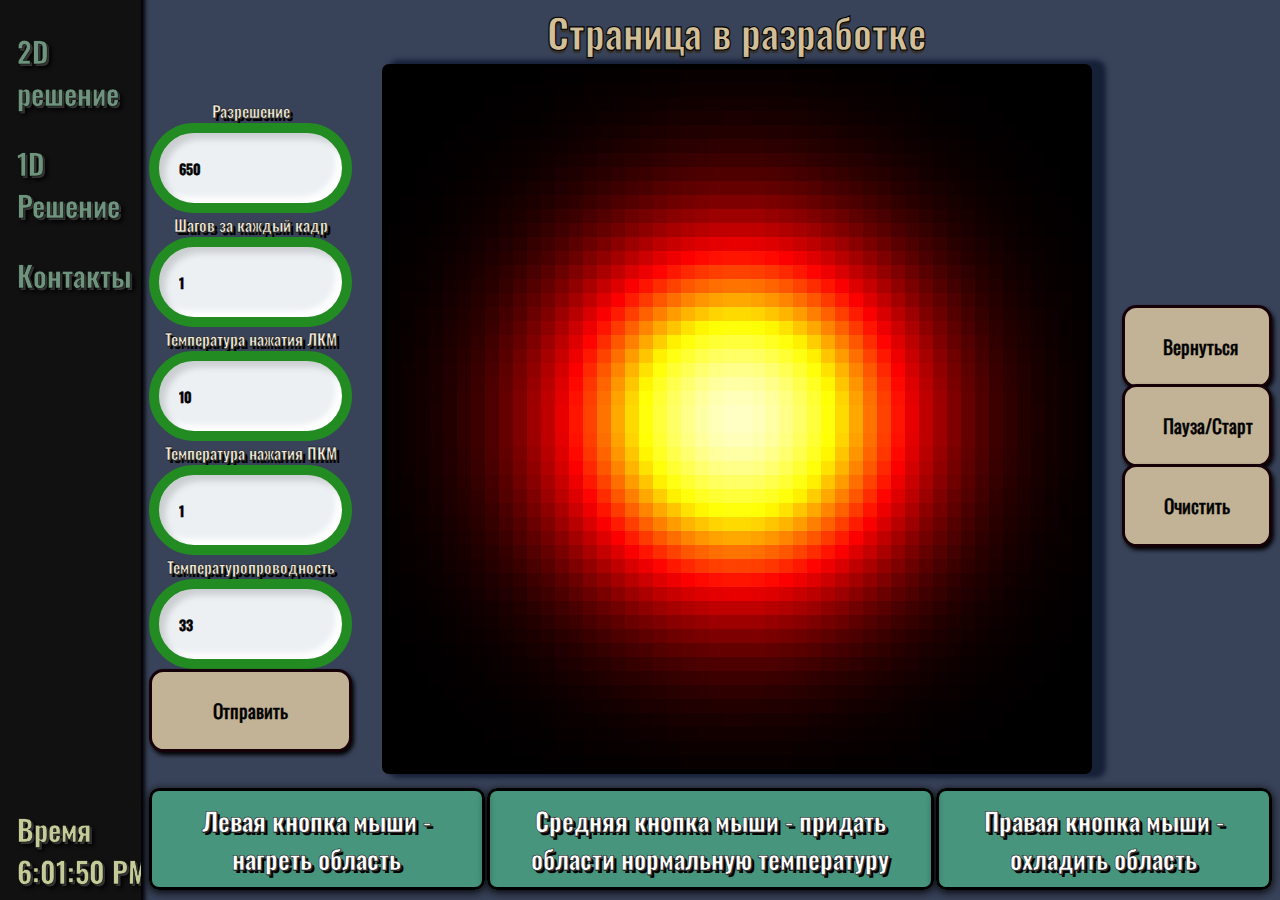
==== commit d763b3e6: "Add files via upload" ====
--- a/index.html
+++ b/index.html
@@ -14,7 +14,7 @@
     <table>
     <tr><td class ="menutable">
         
-        <li><a href="index2.html">Численное решение</a></li>
+        <li><a href="index2.html">2D решение</a></li>
         <li><a href="index3.html">1D Решение</a></li>
         <li><a href="index4.html">Контакты</a></li>
             </td>
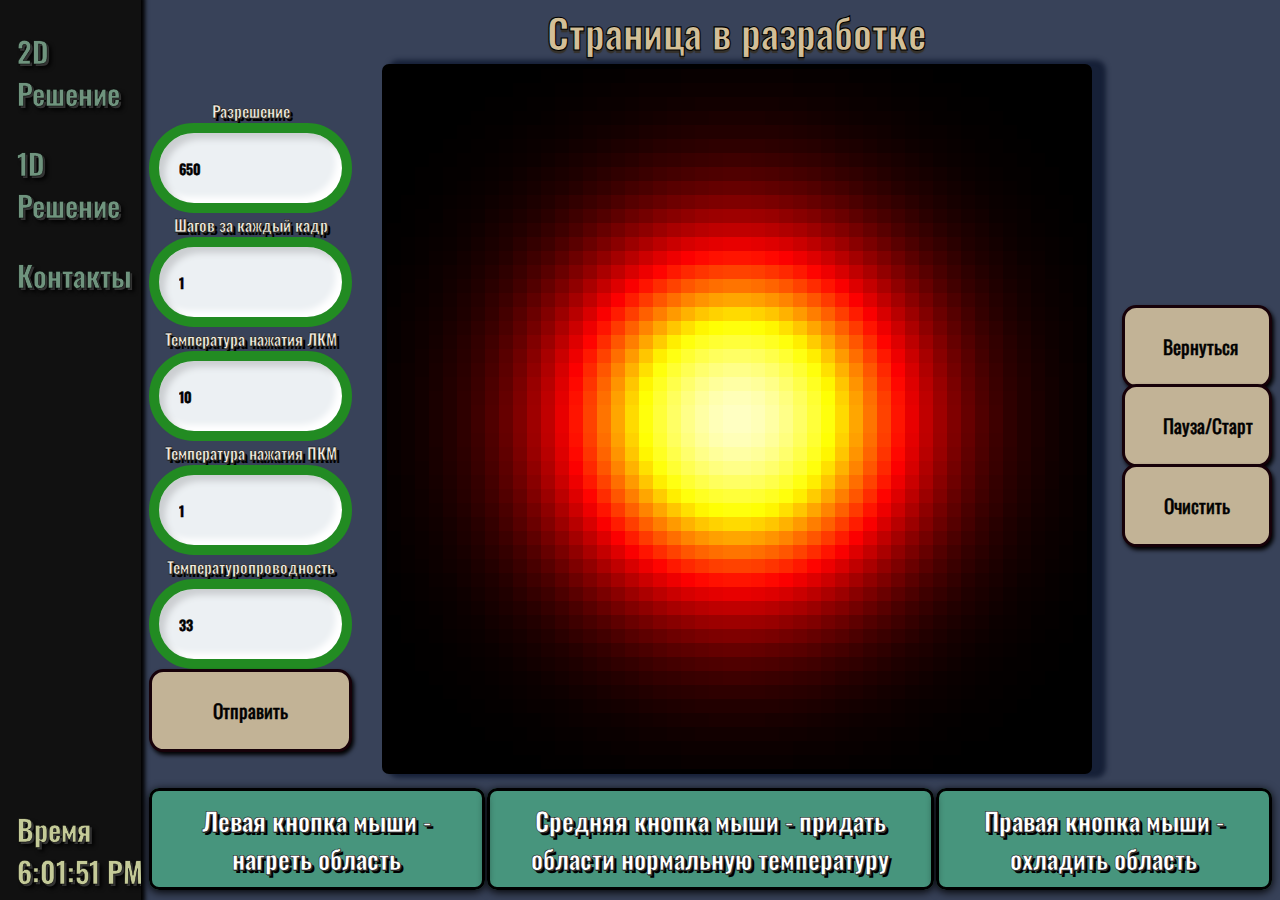
==== commit b3bd6699: "Add files via upload" ====
--- a/index.html
+++ b/index.html
@@ -14,7 +14,7 @@
     <table>
     <tr><td class ="menutable">
         
-        <li><a href="index2.html">2D решение</a></li>
+        <li><a href="index2.html">2D Решение</a></li>
         <li><a href="index3.html">1D Решение</a></li>
         <li><a href="index4.html">Контакты</a></li>
             </td>
